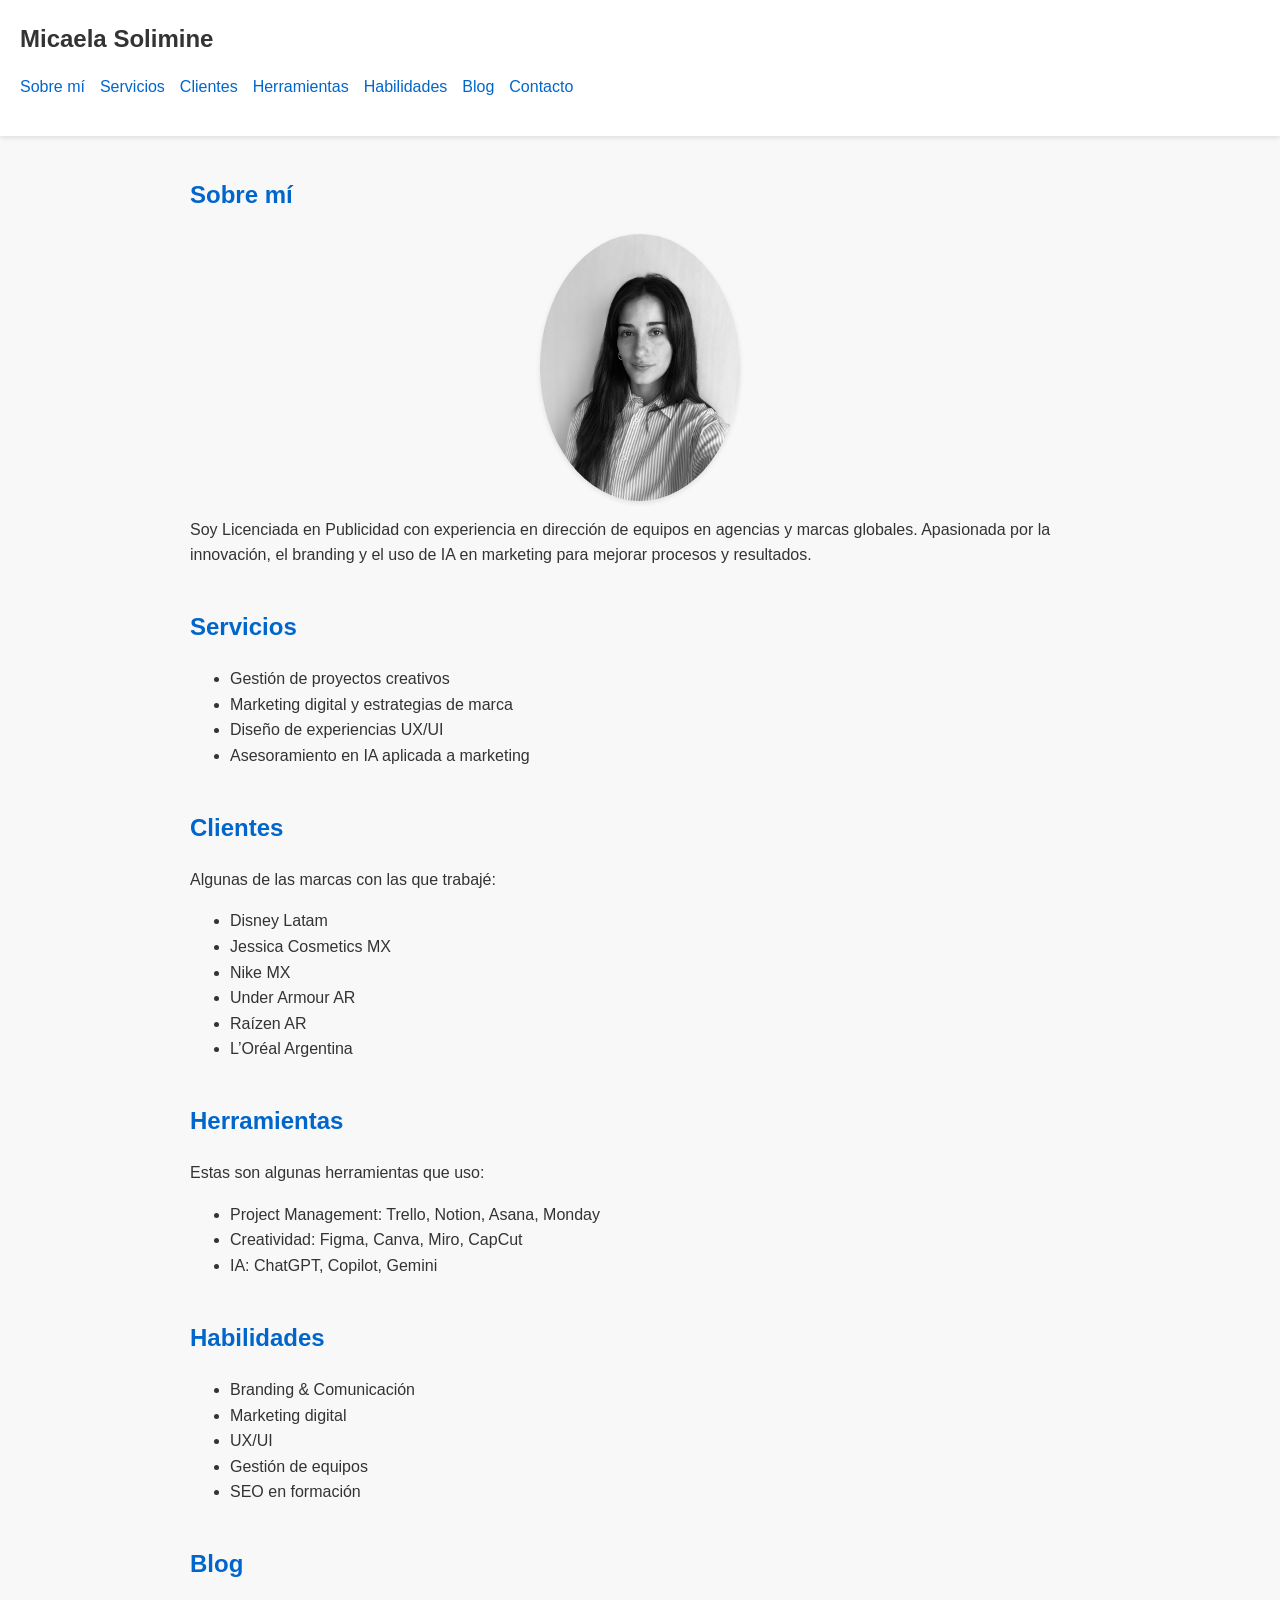
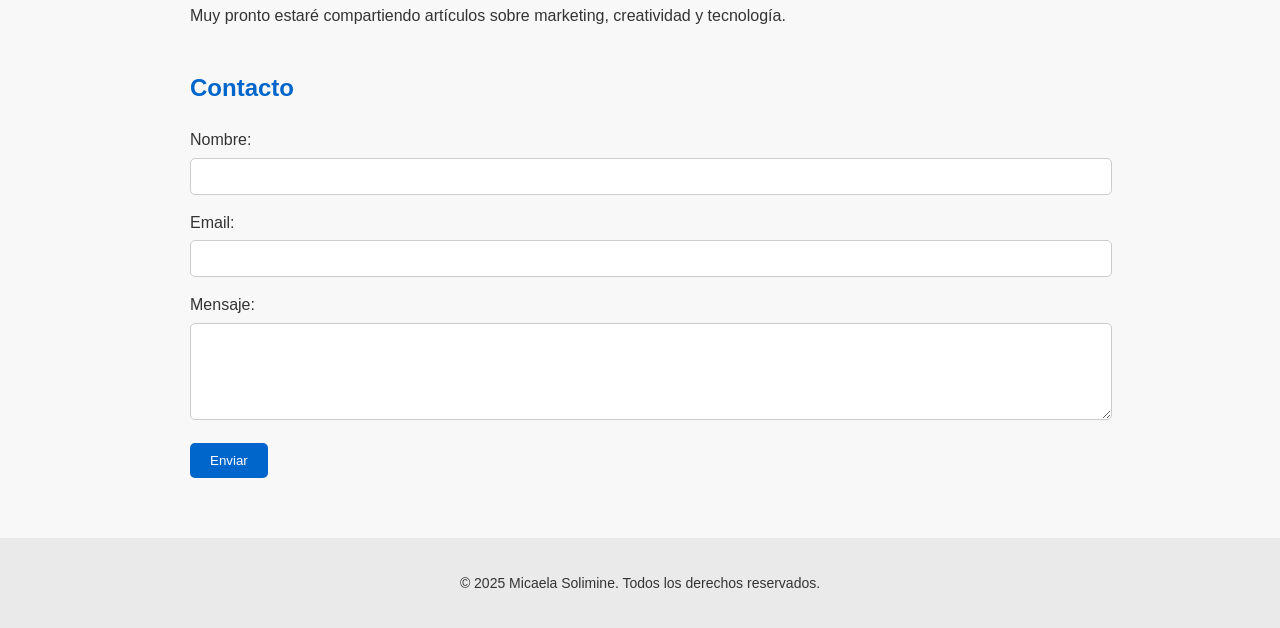
==== index.html @ 4e1b3818 "Update index.html" ====
<!DOCTYPE html>
<html lang="es">
<head>
  <meta name="google-site-verification" content="JO5Bu-ujA_6j3VYZLG-7Y7pbGrW2iK0xm5QmJnkQQbE" />
  <meta charset="UTF-8" />
  <meta name="viewport" content="width=device-width, initial-scale=1.0" />
  <meta name="description" content="Micaela Solimine | Project Manager y especialista en marketing digital, branding y UX/UI.">
  <title>Micaela Solimine | Marketing y Comunicación</title>
  <link rel="stylesheet" href="style.css" />
  <script defer src="script.js"></script>
</head>
<body>
  <header>
    <h1>Micaela Solimine</h1>
    <nav>
      <ul>
        <li><a href="#sobre-mi">Sobre mí</a></li>
        <li><a href="#servicios">Servicios</a></li>
        <li><a href="#clientes">Clientes</a></li>
        <li><a href="#herramientas">Herramientas</a></li>
        <li><a href="#habilidades">Habilidades</a></li>
        <li><a href="#blog">Blog</a></li>
        <li><a href="#contacto">Contacto</a></li>
      </ul>
    </nav>
  </header>

  <main>
    <section id="sobre-mi">
      <h2>Sobre mí</h2>
       <img src="micaela.jpg.jpg" alt="Foto de Micaela Solimine" class="foto-perfil" />
      <p>Soy Licenciada en Publicidad con experiencia en dirección de equipos en agencias y marcas globales. Apasionada por la innovación, el branding y el uso de IA en marketing para mejorar procesos y resultados.</p>
    </section>

    <section id="servicios">
      <h2>Servicios</h2>
      <ul>
        <li>Gestión de proyectos creativos</li>
        <li>Marketing digital y estrategias de marca</li>
        <li>Diseño de experiencias UX/UI</li>
        <li>Asesoramiento en IA aplicada a marketing</li>
      </ul>
    </section>

    <section id="clientes">
      <h2>Clientes</h2>
      <p>Algunas de las marcas con las que trabajé:</p>
      <ul>
        <li>Disney Latam</li>
        <li>Jessica Cosmetics MX</li>
        <li>Nike MX</li>
        <li>Under Armour AR</li>
        <li>Raízen AR</li>
        <li>L’Oréal Argentina</li>
      </ul>
    </section>

    <section id="herramientas">
      <h2>Herramientas</h2>
      <p>Estas son algunas herramientas que uso:</p>
      <ul>
        <li>Project Management: Trello, Notion, Asana, Monday</li>
        <li>Creatividad: Figma, Canva, Miro, CapCut</li>
        <li>IA: ChatGPT, Copilot, Gemini</li>
      </ul>
    </section>

    <section id="habilidades">
      <h2>Habilidades</h2>
      <ul>
        <li>Branding & Comunicación</li>
        <li>Marketing digital</li>
        <li>UX/UI</li>
        <li>Gestión de equipos</li>
        <li>SEO en formación</li>
      </ul>
    </section>

    <section id="blog">
      <h2>Blog</h2>
      <p>Muy pronto estaré compartiendo artículos sobre marketing, creatividad y tecnología.</p>
    </section>

    <section id="contacto">
      <h2>Contacto</h2>
      <form id="contactForm">
        <label>Nombre:<br><input type="text" name="nombre" required></label><br>
        <label>Email:<br><input type="email" name="email" required></label><br>
        <label>Mensaje:<br><textarea name="mensaje" rows="5" required></textarea></label><br>
        <button type="submit">Enviar</button>
      </form>
      <p id="mensajeConfirmacion"></p>
    </section>
  </main>

  <footer>
    <p>&copy; 2025 Micaela Solimine. Todos los derechos reservados.</p>
  </footer>
</body>
</html>
---- style.css ----
body {
  margin: 0;
  font-family: 'Helvetica Neue', sans-serif;
  background-color: #f8f8f8;
  color: #333;
  line-height: 1.6;
}

header {
  background-color: #ffffff;
  padding: 20px;
  box-shadow: 0 2px 5px rgba(0,0,0,0.1);
  position: sticky;
  top: 0;
}

h1 {
  margin: 0;
  font-size: 24px;
}

nav ul {
  list-style: none;
  padding: 0;
  display: flex;
  gap: 15px;
  flex-wrap: wrap;
}

nav a {
  text-decoration: none;
  color: #0066cc;
}

main {
  padding: 20px;
  max-width: 900px;
  margin: auto;
}

section {
  margin-bottom: 40px;
}

h2 {
  color: #0066cc;
}

form input,
form textarea {
  width: 100%;
  padding: 10px;
  margin-top: 5px;
  margin-bottom: 15px;
  border: 1px solid #ccc;
  border-radius: 5px;
}

button {
  background-color: #0066cc;
  color: white;
  border: none;
  padding: 10px 20px;
  border-radius: 5px;
  cursor: pointer;
}

footer {
  text-align: center;
  padding: 20px;
  font-size: 14px;
  background-color: #eaeaea;
}
.foto-perfil {
  width: 200px;
  height: auto;
  border-radius: 100%;
  display: block;
  margin: 15px auto;
  box-shadow: 0 2px 5px rgba(0, 0, 0, 0.1);
}
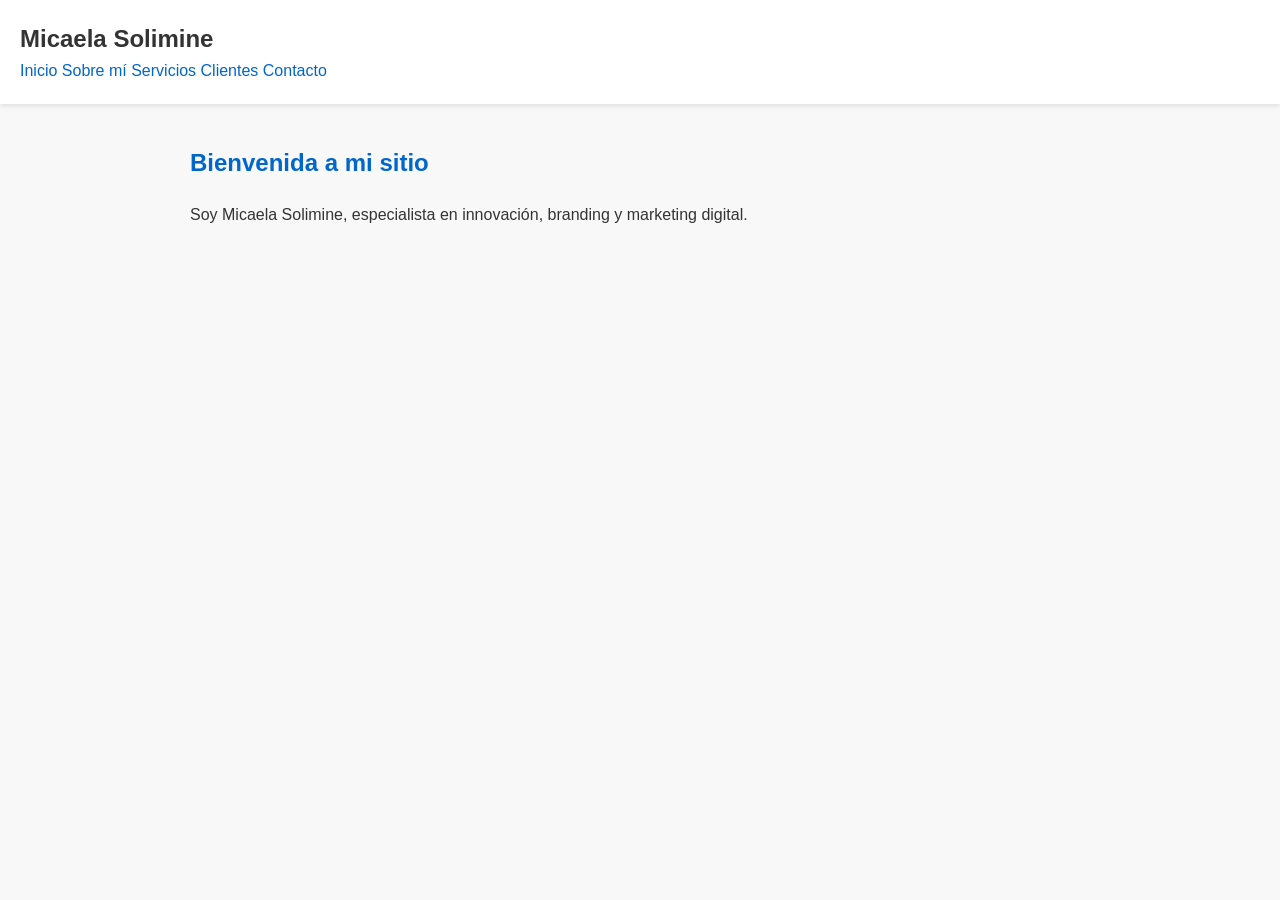
==== commit f8a7b5a7: "Update index.html" ====
--- a/index.html
+++ b/index.html
@@ -13,88 +13,18 @@
   <header>
     <h1>Micaela Solimine</h1>
     <nav>
-      <ul>
-        <li><a href="#sobre-mi">Sobre mí</a></li>
-        <li><a href="#servicios">Servicios</a></li>
-        <li><a href="#clientes">Clientes</a></li>
-        <li><a href="#herramientas">Herramientas</a></li>
-        <li><a href="#habilidades">Habilidades</a></li>
-        <li><a href="#blog">Blog</a></li>
-        <li><a href="#contacto">Contacto</a></li>
-      </ul>
+      <a href="index.html">Inicio</a>
+      <a href="sobre-mi.html">Sobre mí</a>
+      <a href="servicios.html">Servicios</a>
+      <a href="clientes.html">Clientes</a>
+      <a href="contacto.html">Contacto</a>
     </nav>
   </header>
 
   <main>
-    <section id="sobre-mi">
-      <h2>Sobre mí</h2>
-       <img src="micaela.jpg.jpg" alt="Foto de Micaela Solimine" class="foto-perfil" />
-      <p>Soy Licenciada en Publicidad con experiencia en dirección de equipos en agencias y marcas globales. Apasionada por la innovación, el branding y el uso de IA en marketing para mejorar procesos y resultados.</p>
-    </section>
-
-    <section id="servicios">
-      <h2>Servicios</h2>
-      <ul>
-        <li>Gestión de proyectos creativos</li>
-        <li>Marketing digital y estrategias de marca</li>
-        <li>Diseño de experiencias UX/UI</li>
-        <li>Asesoramiento en IA aplicada a marketing</li>
-      </ul>
-    </section>
-
-    <section id="clientes">
-      <h2>Clientes</h2>
-      <p>Algunas de las marcas con las que trabajé:</p>
-      <ul>
-        <li>Disney Latam</li>
-        <li>Jessica Cosmetics MX</li>
-        <li>Nike MX</li>
-        <li>Under Armour AR</li>
-        <li>Raízen AR</li>
-        <li>L’Oréal Argentina</li>
-      </ul>
-    </section>
-
-    <section id="herramientas">
-      <h2>Herramientas</h2>
-      <p>Estas son algunas herramientas que uso:</p>
-      <ul>
-        <li>Project Management: Trello, Notion, Asana, Monday</li>
-        <li>Creatividad: Figma, Canva, Miro, CapCut</li>
-        <li>IA: ChatGPT, Copilot, Gemini</li>
-      </ul>
-    </section>
-
-    <section id="habilidades">
-      <h2>Habilidades</h2>
-      <ul>
-        <li>Branding & Comunicación</li>
-        <li>Marketing digital</li>
-        <li>UX/UI</li>
-        <li>Gestión de equipos</li>
-        <li>SEO en formación</li>
-      </ul>
-    </section>
-
-    <section id="blog">
-      <h2>Blog</h2>
-      <p>Muy pronto estaré compartiendo artículos sobre marketing, creatividad y tecnología.</p>
-    </section>
-
-    <section id="contacto">
-      <h2>Contacto</h2>
-      <form id="contactForm">
-        <label>Nombre:<br><input type="text" name="nombre" required></label><br>
-        <label>Email:<br><input type="email" name="email" required></label><br>
-        <label>Mensaje:<br><textarea name="mensaje" rows="5" required></textarea></label><br>
-        <button type="submit">Enviar</button>
-      </form>
-      <p id="mensajeConfirmacion"></p>
-    </section>
+    <h2>Bienvenida a mi sitio</h2>
+    <p>Soy Micaela Solimine, especialista en innovación, branding y marketing digital.</p>
   </main>
-
-  <footer>
-    <p>&copy; 2025 Micaela Solimine. Todos los derechos reservados.</p>
-  </footer>
 </body>
 </html>
+
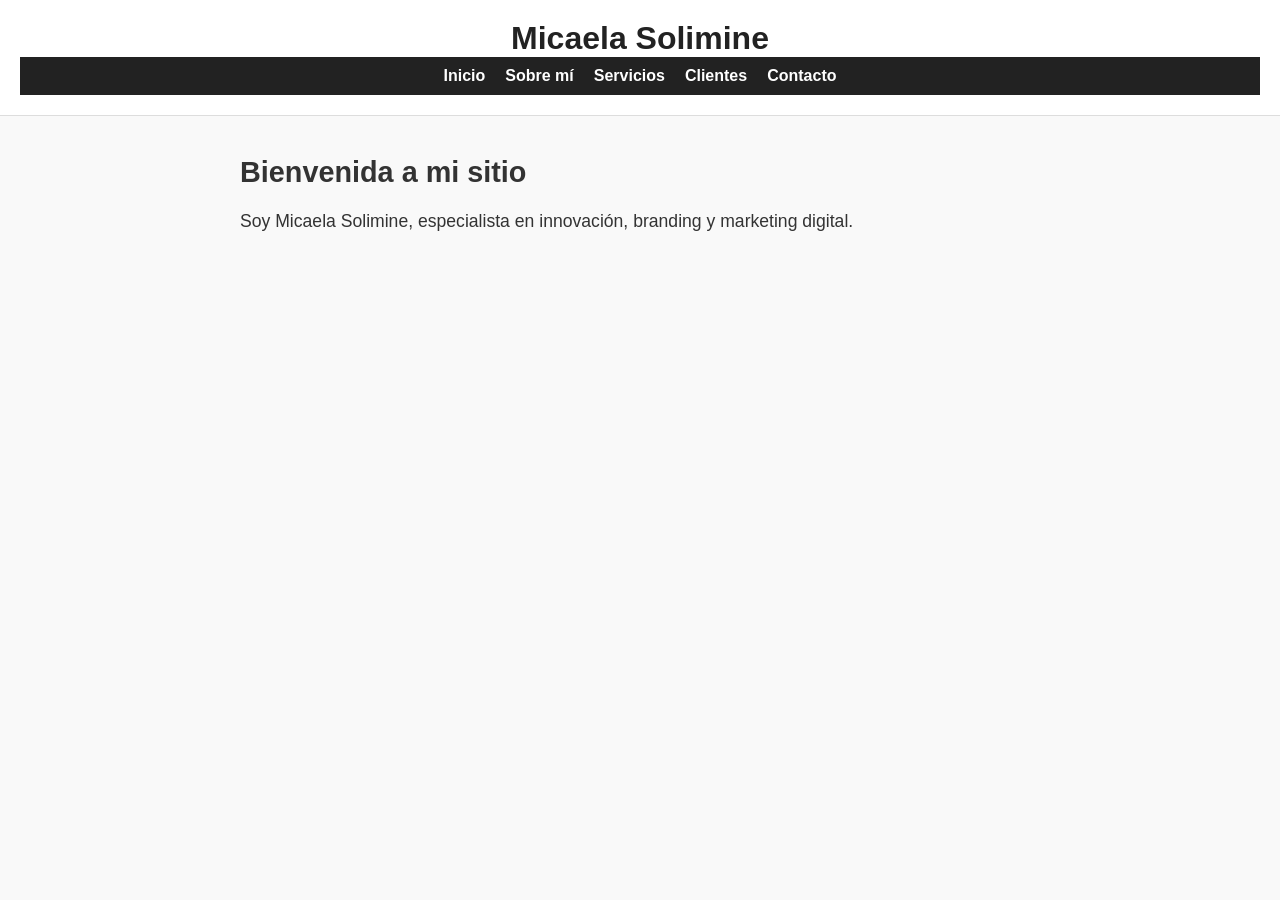
==== commit c39bc659: "Update index.html" ====
--- a/index.html
+++ b/index.html
@@ -4,8 +4,8 @@
   <meta name="google-site-verification" content="JO5Bu-ujA_6j3VYZLG-7Y7pbGrW2iK0xm5QmJnkQQbE" />
   <meta charset="UTF-8" />
   <meta name="viewport" content="width=device-width, initial-scale=1.0" />
-  <meta name="description" content="Micaela Solimine | Project Manager y especialista en marketing digital, branding y UX/UI.">
-  <title>Micaela Solimine | Marketing y Comunicación</title>
+  <meta name="description" content="Project Manager especializada en marketing digital, branding, UX/UI e inteligencia artificial. Potencio marcas con estrategia, creatividad y eficiencia.">
+<title>Micaela Solimine | Estrategia, IA y Marketing Digital</title>
   <link rel="stylesheet" href="style.css" />
   <script defer src="script.js"></script>
 </head>
--- a/style.css
+++ b/style.css
@@ -1,82 +1,59 @@
+/* Tipografía general */
 body {
+  font-family: 'Helvetica Neue', sans-serif;
   margin: 0;
-  font-family: 'Helvetica Neue', sans-serif;
-  background-color: #f8f8f8;
+  padding: 0;
+  background-color: #f9f9f9;
   color: #333;
-  line-height: 1.6;
 }
 
+/* Encabezado */
 header {
   background-color: #ffffff;
   padding: 20px;
-  box-shadow: 0 2px 5px rgba(0,0,0,0.1);
-  position: sticky;
-  top: 0;
+  text-align: center;
+  border-bottom: 1px solid #ddd;
 }
 
-h1 {
+header h1 {
   margin: 0;
-  font-size: 24px;
+  font-size: 2rem;
+  color: #222;
 }
 
-nav ul {
-  list-style: none;
-  padding: 0;
+/* Menú de navegación */
+nav {
   display: flex;
-  gap: 15px;
-  flex-wrap: wrap;
+  justify-content: center;
+  gap: 20px;
+  background-color: #222;
+  padding: 10px 0;
 }
 
 nav a {
+  color: #fff;
   text-decoration: none;
-  color: #0066cc;
+  font-weight: bold;
+  transition: color 0.3s ease;
 }
 
-main {
-  padding: 20px;
-  max-width: 900px;
-  margin: auto;
+nav a:hover {
+  color: #ff4081;
 }
 
-section {
-  margin-bottom: 40px;
+/* Contenido principal */
+main {
+  max-width: 800px;
+  margin: 40px auto;
+  padding: 0 20px;
 }
 
 h2 {
-  color: #0066cc;
+  font-size: 1.8rem;
+  margin-bottom: 10px;
 }
 
-form input,
-form textarea {
-  width: 100%;
-  padding: 10px;
-  margin-top: 5px;
-  margin-bottom: 15px;
-  border: 1px solid #ccc;
-  border-radius: 5px;
+p {
+  font-size: 1.1rem;
+  line-height: 1.6;
 }
-
-button {
-  background-color: #0066cc;
-  color: white;
-  border: none;
-  padding: 10px 20px;
-  border-radius: 5px;
-  cursor: pointer;
-}
-
-footer {
-  text-align: center;
-  padding: 20px;
-  font-size: 14px;
-  background-color: #eaeaea;
-}
-.foto-perfil {
-  width: 200px;
-  height: auto;
-  border-radius: 100%;
-  display: block;
-  margin: 15px auto;
-  box-shadow: 0 2px 5px rgba(0, 0, 0, 0.1);
-}
-
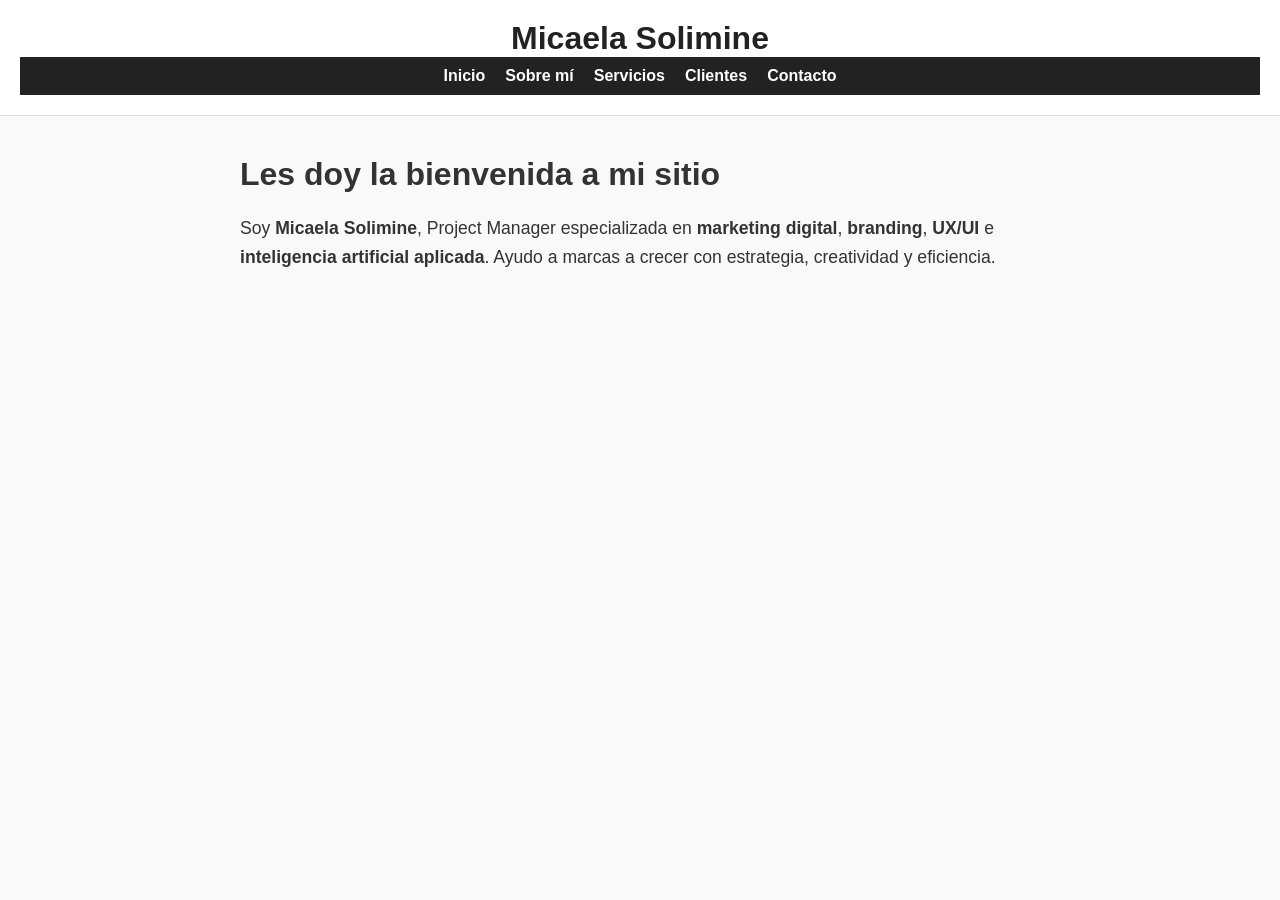
==== commit 58100afc: "Update index.html" ====
--- a/index.html
+++ b/index.html
@@ -22,8 +22,8 @@
   </header>
 
   <main>
-    <h2>Bienvenida a mi sitio</h2>
-    <p>Soy Micaela Solimine, especialista en innovación, branding y marketing digital.</p>
+  <h1>Les doy la bienvenida a mi sitio</h1>
+<p>Soy <strong>Micaela Solimine</strong>, Project Manager especializada en <strong>marketing digital</strong>, <strong>branding</strong>, <strong>UX/UI</strong> e <strong>inteligencia artificial aplicada</strong>. Ayudo a marcas a crecer con estrategia, creatividad y eficiencia.</p>
   </main>
 </body>
 </html>
